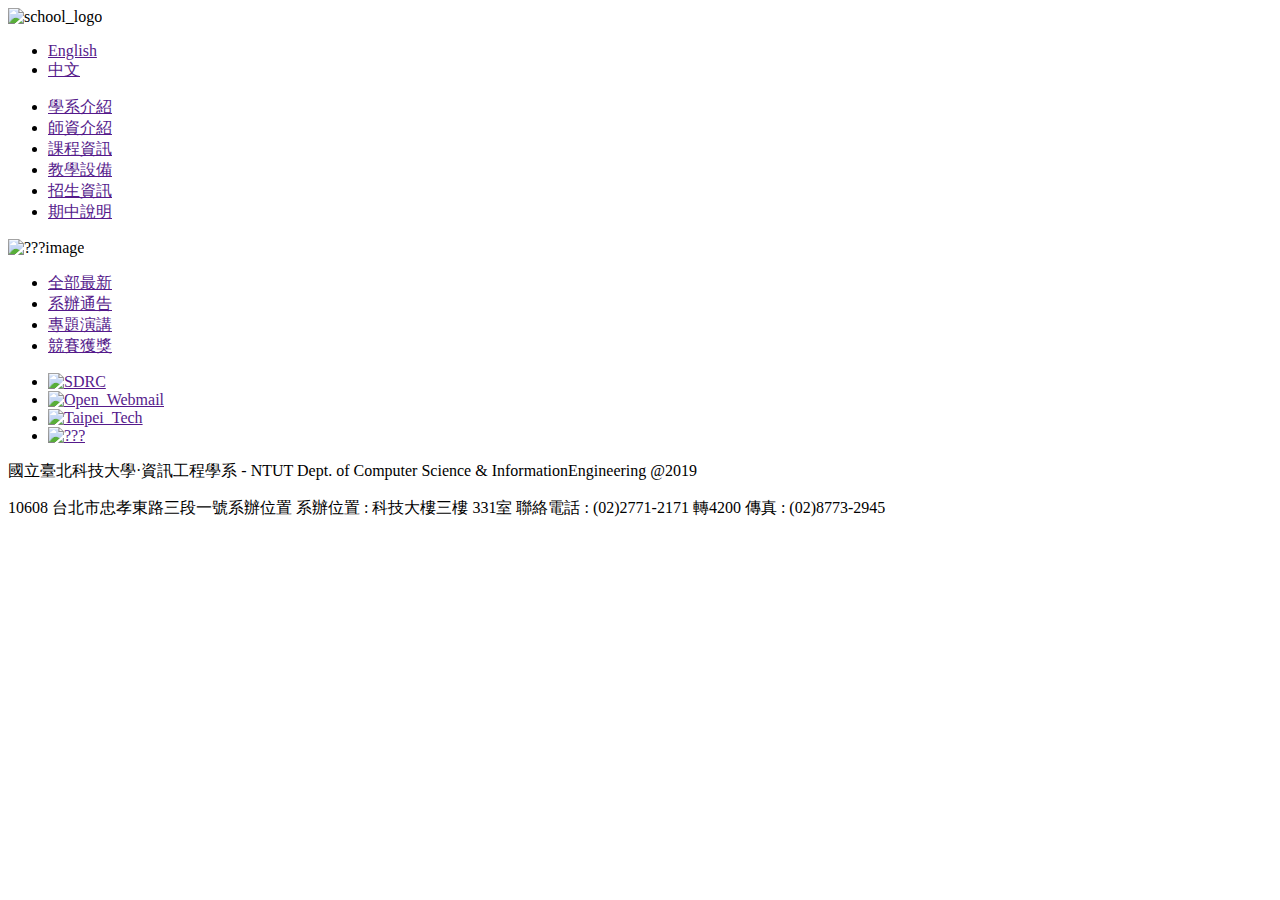
==== index.html @ 27d9d4f2 "Add files via upload" ====
<!DOCTYPE html>
<head>
    <meta charset="UTF-8">
    <meta name="viewport" content="width=device-width, initial-scale=1.0">
    <meta http-equiv="X-UA-Compatible" content="ie=edge">
    <link rel="stylesheet" href="style/main_style.css">
    <title>Document</title>
</head>

<html>
    <head>
        <title>Home Page</title>
    </head>
    <body>
        <div class="top">
            <div class="top_item">
                <img class="school_logo" src="img/ntut.png" alt="school_logo" />
            </div>

            <div class="top_item">
                <div class="top_item_language top_menu">
                    <ul class="top_ul horizontal_ul">
                        <div><li><a href="">English</a></li></div>
                        <div><li><a href="">中文</a></li></div>
                    </ul>
                </div>

                <div class="top_item_menu top_menu">
                    <ul class="top_ul horizontal_ul">
                        <div><li><a href="">學系介紹</a></li></div>
                        <div><li><a href="">師資介紹</a></li></div>
                        <div><li><a href="">課程資訊</a></li></div>
                        <div><li><a href="">教學設備</a></li></div>
                        <div><li><a href="">招生資訊</a></li></div>
                        <div><li><a href="">期中說明</a></li></div>
                    </ul>
                </div>   



            </div>

        </div>

        <img class="main_img" src="img/main_img.jpg" alt="???image" />

        <div class="main">
            <div class="main_article">
                <div class="main_left main_item">
                    <div class="main_left_menu">
                        <ul class="main_left_ul horizontal_ul">
                            <div><li><a href="">全部最新</a></li></div>
                            <div><li><a href="">系辦通告</a></li></div>
                            <div><li><a href="">專題演講</a></li></div>
                            <div><li><a href="">競賽獲獎</a></li></div>
                        </ul>
                    </div>

                    <div class="main_left_content">
                        <!--something`s here-->
                    </div>
                </div>

                <div class="main_right main_item">
                    <ul class="main_right_ul">
                        <li><a href=""><img src="img/hyperlink_img1.png" alt="SDRC" /></a></li>
                        <li><a href=""><img src="img/hyperlink_img2.png" alt="Open_Webmail" /></a></li>
                        <li><a href=""><img src="img/hyperlink_img3.png" alt="Taipei_Tech" /></a> </li>
                        <li><a href=""><img src="img/hyperlink_img4.png" alt="???" /></a></li>
                    </ul>
                </div>

            </div>

        </div>

        <div class="bottom">
            <p>國立臺北科技大學·資訊工程學系 - NTUT Dept. of Computer Science &
                InformationEngineering @2019
            </p>


            <p>
                10608 台北市忠孝東路三段一號系辦位置 系辦位置 : 科技大樓三樓 331室 聯絡電話 : (02)2771-2171
                轉4200 傳真 : (02)8773-2945
            </p>


        </div>
    </body>
</html>
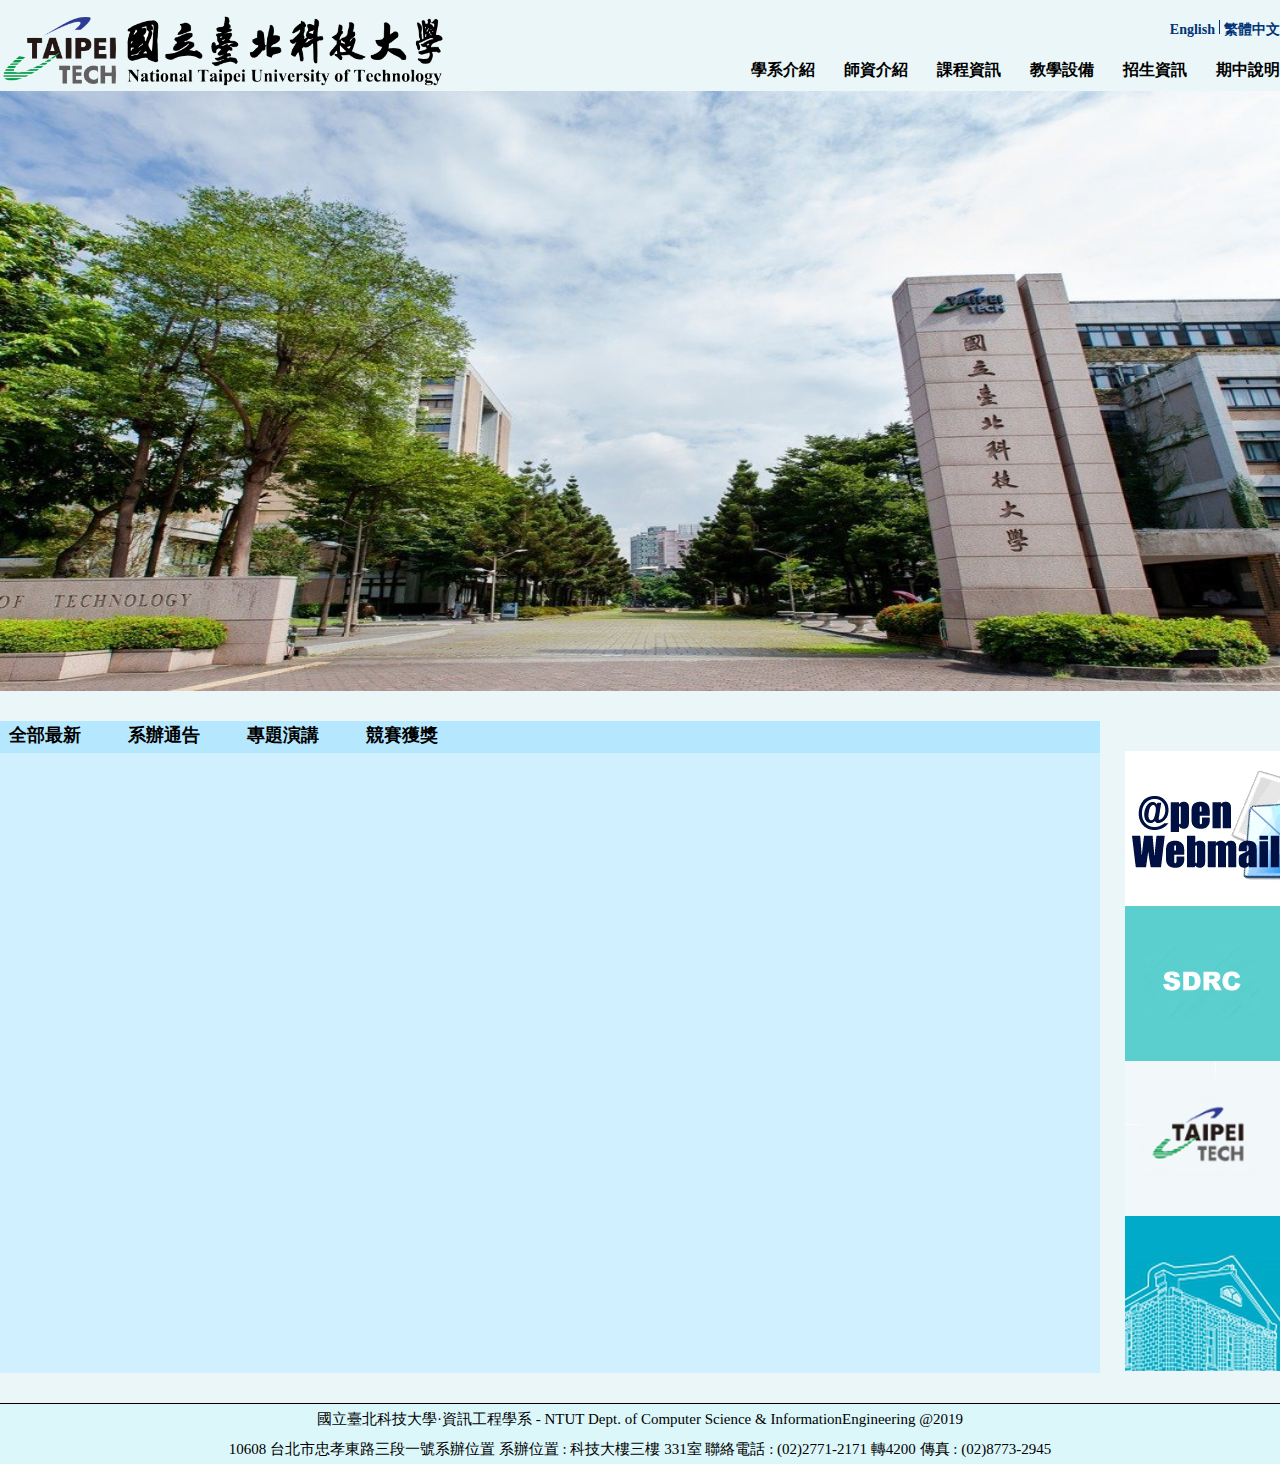
==== commit e06d9d6b: "Add files via upload" ====
--- a/index.html
+++ b/index.html
@@ -21,7 +21,8 @@
                 <div class="top_item_language top_menu">
                     <ul class="top_ul horizontal_ul">
                         <div><li><a href="">English</a></li></div>
-                        <div><li><a href="">中文</a></li></div>
+                        <div class="topline"></div>
+                        <div><li><a href="">繁體中文</a></li></div>
                     </ul>
                 </div>
 
@@ -63,10 +64,10 @@
 
                 <div class="main_right main_item">
                     <ul class="main_right_ul">
-                        <li><a href=""><img src="img/hyperlink_img1.png" alt="SDRC" /></a></li>
-                        <li><a href=""><img src="img/hyperlink_img2.png" alt="Open_Webmail" /></a></li>
-                        <li><a href=""><img src="img/hyperlink_img3.png" alt="Taipei_Tech" /></a> </li>
-                        <li><a href=""><img src="img/hyperlink_img4.png" alt="???" /></a></li>
+                        <li><a href="https://csie.ntut.edu.tw/cgi-bin/openwebmail/openwebmail.pl"><img src="img/hyperlink_img1.png" alt="SDRC" /></a></li>
+                        <li><a href="https://csie.ntut.edu.tw/sdrc/"><img src="img/hyperlink_img2.png" alt="Open_Webmail" /></a></li>
+                        <li><a href="https://www.ntut.edu.tw/"><img src="img/hyperlink_img3.png" alt="Taipei_Tech" /></a> </li>
+                        <li><a href="https://lib.ntut.edu.tw//mp.asp?mp=100"><img src="img/hyperlink_img4.png" alt="???" /></a></li>
                     </ul>
                 </div>
 
--- a/style/main_style.css
+++ b/style/main_style.css
@@ -0,0 +1,202 @@
+body
+{
+    max-width: 100%;
+    margin:0px auto;
+    padding:0px;
+    background-color: rgb(234, 246, 247);
+}
+/* template */
+.horizontal_ul
+{
+    padding: 0px;
+}
+.horizontal_ul div
+{
+    display: inline-block;
+}
+.horizontal_ul li
+{
+    display: inline-block;
+}
+.horizontal_ul li a
+{
+    text-decoration:none;
+    color:black;
+}
+/*top*/
+.top
+{
+    max-width:1280px;
+    display: flex;
+    justify-content: space-between;
+    padding: 0px;
+    margin: auto;
+    width: 100%;
+    height: auto;
+}
+
+.top_item
+{
+    display:inline-block;
+    width: 50%;
+    margin: 0px;
+    padding: 0px;
+
+}
+
+.school_logo
+{
+    margin-top:15px;
+    margin-left:0px;
+    width: 70%;
+    
+}
+
+.top_menu
+{
+    font-family:Microsoft JhengHei;
+    font-weight: bold;
+    text-align: end;
+}
+.topline{
+    height: 14px;
+    width: 1px;
+    background:#003377;
+}
+.top_ul
+{
+    margin-bottom: 0px;
+}
+.top_ul li
+{
+    width: 100%;
+    height: 100%;
+}
+.top_ul li a
+{
+    display: block;
+    width: 100%;
+    height: 100%;
+}
+
+
+.top_item_language ul 
+{
+    margin-top:20px;
+    margin-right: 0px;
+}
+.top_item_language ul div li a
+{
+    color: #003377;
+    font-size: 14px;   
+}
+.top_item_language ul div li a:hover
+{
+    color: #000000;
+}
+.top_item_menu ul div li a{
+    color: #000000;
+    margin-top:5px; 
+    font-size: 16px;
+    padding-right: 25px;   
+}
+.top_item_menu ul div li a:hover
+{
+    color: #003377;
+}
+
+
+
+/* main_img */
+.main_img
+{
+    width:1280px;
+    display: flex;
+    justify-content: space-between;
+    margin: auto;
+    height: 600px;
+}
+/* main_article */
+.main
+{
+    max-width:1280px;
+    margin: auto;
+    padding-top: 30px;
+    padding-bottom: 30px;
+}
+.main_article
+{
+    display: flex;
+    justify-content: space-between;
+    margin:0px 0px;
+    
+    
+}
+.main_item
+{
+    display: inline-block;
+    padding: 0px;
+    margin: 0px;
+}
+.main_left
+{
+    width: 70%;
+}
+.main_left_content
+{
+    height: 620px;
+    width: 1100px;
+    background-color:rgb(208, 240, 255);
+}
+.main_left_ul
+{
+    margin: 0px;
+    width: 1100px;
+    background-color:rgb(181, 232, 255);
+}
+.main_left_ul div
+{
+    width: 90px;
+    height: 30px;
+    font-size: 18px;
+    margin-top: 2px;
+    font-family:Microsoft JhengHei;
+    padding-right: 25px; 
+    font-weight: bold;
+    text-align: center;
+}
+.main_left_ul div:hover
+{
+    background-color:rgb(167, 226, 253);
+}
+.main_right
+{
+    text-align: end;
+}
+.main_right_ul
+{
+    list-style: none;
+    margin: 0px;
+    margin-top: 30px;
+}
+.main_right_ul li
+{
+    height: 155px;
+    margin:0px;
+    padding:0px;
+}
+/* bottom */
+.bottom
+{
+    margin: 0px;
+    text-align: center;
+    font-size: 15px;
+    
+    border-top: 1px black solid;
+    background-color: rgb(219, 247, 250);
+}
+.bottom p
+{
+    margin: 0px;
+    line-height: 30px;
+}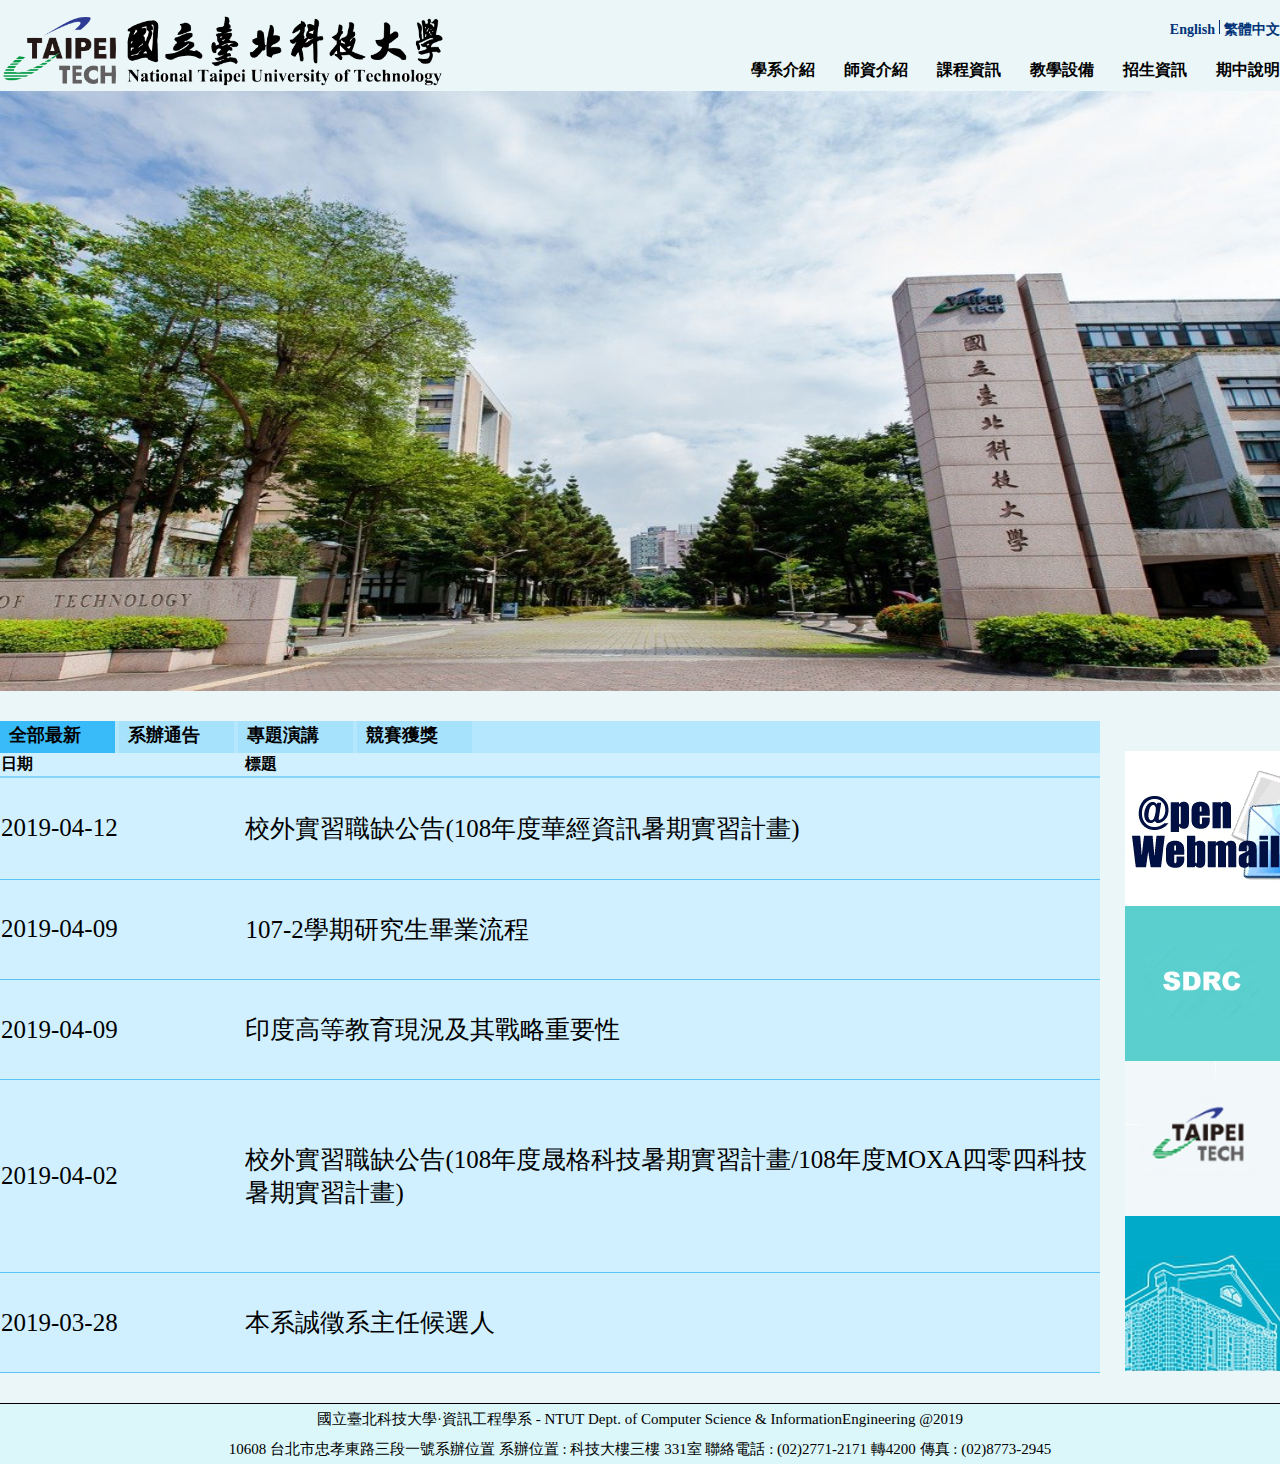
==== commit 4eca05a2: "Add files via upload" ====
--- a/index.html
+++ b/index.html
@@ -4,7 +4,7 @@
     <meta name="viewport" content="width=device-width, initial-scale=1.0">
     <meta http-equiv="X-UA-Compatible" content="ie=edge">
     <link rel="stylesheet" href="style/main_style.css">
-    <title>Document</title>
+    <title>國立臺北科技大學‧資訊工程學系</title>
 </head>
 
 <html>
@@ -12,6 +12,7 @@
         <title>Home Page</title>
     </head>
     <body>
+        <script src="js/main_js.js"></script>
         <div class="top">
             <div class="top_item">
                 <img class="school_logo" src="img/ntut.png" alt="school_logo" />
@@ -50,15 +51,122 @@
                 <div class="main_left main_item">
                     <div class="main_left_menu">
                         <ul class="main_left_ul horizontal_ul">
-                            <div><li><a href="">全部最新</a></li></div>
-                            <div><li><a href="">系辦通告</a></li></div>
-                            <div><li><a href="">專題演講</a></li></div>
-                            <div><li><a href="">競賽獲獎</a></li></div>
+                            <div id = "div_allnew" onclick="change('allnew','div_allnew')"><li>全部最新</li></div>
+                            <div id = "div_notice" onclick="change('notice','div_notice')"><li>系辦通告</li></div>
+                            <div id = "div_speech" onclick="change('speech','div_speech')"><li>專題演講</li></div>
+                            <div id = "div_contest" onclick="change('contest','div_contest')"><li>競賽獲獎</li></div>
                         </ul>
-                    </div>
+                    </div>  
 
                     <div class="main_left_content">
-                        <!--something`s here-->
+                        <table class="main_left_content_table" id="allnew">
+                            <thead>
+                                <th class="main_left_content_table_day">日期</th>
+                                <th class="main_left_content_table_title">標題</th>
+                            </thead>
+                            <tbody>
+                                <tr>
+                                    <td>2019-04-12</td>
+                                    <td>校外實習職缺公告(108年度華經資訊暑期實習計畫)</td>
+                                </tr>
+                                <tr>
+                                    <td>2019-04-09</td>
+                                    <td>107-2學期研究生畢業流程</td>
+                                </tr>
+                                <tr>
+                                    <td>2019-04-09</td>
+                                    <td>印度高等教育現況及其戰略重要性</td>
+                                </tr>
+                                <tr>
+                                    <td>2019-04-02</td>
+                                    <td>校外實習職缺公告(108年度晟格科技暑期實習計畫/108年度MOXA四零四科技暑期實習計畫)</td>
+                                </tr>
+                                <tr>
+                                    <td>2019-03-28</td>
+                                    <td>本系誠徵系主任候選人</td>
+                                </tr>
+                            </tbody>
+                        </table>
+                        <table class="main_left_content_table" id="notice">
+                                <thead>
+                                    <th class="main_left_content_table_day">日期</th>
+                                    <th class="main_left_content_table_title">標題</th>
+                                </thead>
+                                <tbody>
+                                    <tr>
+                                        <td>2019-04-09</td>
+                                        <td>人體無線網路之最佳化傳輸</td>
+                                    </tr>
+                                    <tr>
+                                        <td>2019-03-26</td>
+                                        <td>本週四(3/28)資工所專題討論暫停舉行</td>
+                                    </tr>
+                                    <tr>
+                                        <td>2019-03-26</td>
+                                        <td>大數據分析實作經驗分享</td>
+                                    </tr>
+                                    <tr>
+                                        <td>2019-03-12</td>
+                                        <td>遊戲業經驗分享</td>
+                                    </tr>
+                                    <tr>
+                                        <td>2019-03-05</td>
+                                        <td>國際人才培育學院說明暨 CPR 及 AED 急救訓練課程</td>
+                                    </tr>
+                                </tbody>
+                            </table>
+                            <table class="main_left_content_table" id="speech">
+                                    <thead>
+                                        <th class="main_left_content_table_day">日期</th>
+                                        <th class="main_left_content_table_title">標題</th>
+                                    </thead>
+                                    <tbody>
+                                        <tr>
+                                            <td>2018-11-05</td>
+                                            <td>108 學年度碩士班一般招生公告</td>
+                                        </tr>
+                                        <tr>
+                                            <td>2018-10-01</td>
+                                            <td>108 學年度碩士班甄試招生公告</td>
+                                        </tr>
+                                        <tr>
+                                            <td>2018-10-01</td>
+                                            <td>108 學年度博士班甄試招生公告</td>
+                                        </tr>
+                                        <tr>
+                                            <td>2018-07-17</td>
+                                            <td>107學年度碩一學生申請逕修讀博士班</td>
+                                        </tr>
+                                        <tr>
+                                            <td>2018-03-08</td>
+                                            <td>107 學年度博士班招生公告</td>
+                                        </tr>
+                                    </tbody>
+                                </table>
+                                <table class="main_left_content_table" id="contest">
+                                        <thead>
+                                            <th class="main_left_content_table_day">日期</th>
+                                            <th class="main_left_content_table_title">標題</th>
+                                        </thead>
+                                        <tbody>
+                                            <tr>
+                                                <td>2018-11-12</td>
+                                                <td>賀！本系學生參加107年度全國大專電腦軟體設計競賽應用軟體設計組獲得第一名與佳作</td>
+                                            </tr>
+                                            <tr>
+                                                <td>2018-01-02</td>
+                                                <td>賀！本系學生參加106年度全國大專電腦軟體設計競賽雙料第二名與佳作</td>
+                                            </tr>
+                                            <tr>
+                                                <td>2017-05-08</td>
+                                                <td>2017第十二屆戰國策全國創新創業競賽 創新創意組第一名</td>
+                                            </tr>
+                                            <tr>
+                                                <td>2016-11-07</td>
+                                                <td>賀！本系同學榮獲第21屆全國大專校院資訊應用服務創新競賽 第一名</td>
+                                            </tr>
+                                        </tbody>
+                                    </table>
                     </div>
                 </div>
 
--- a/style/main_style.css
+++ b/style/main_style.css
@@ -148,6 +148,43 @@
     width: 1100px;
     background-color:rgb(208, 240, 255);
 }
+.main_left_content_table
+{
+    width: 100%;
+    border-collapse:collapse;
+    display: none;
+    text-align: left;
+    height: 620px;
+    
+}
+#div_allnew
+{
+    background-color: rgb(56, 187, 248);
+}
+#allnew
+{
+    display: table;
+}
+.main_left_content_table tr td
+{
+    border-bottom: 1px rgb(91, 196, 245) solid;
+    font-size: 25px;
+}
+
+.main_left_content_table th
+{
+    border-bottom: 2px rgb(134, 212, 248) solid;
+    
+}
+
+.main_left_content_table_day
+{
+    width: 20%;
+}
+.main_left_content_table_title
+{
+    width: 70%;
+}
 .main_left_ul
 {
     margin: 0px;
@@ -159,11 +196,12 @@
     width: 90px;
     height: 30px;
     font-size: 18px;
-    margin-top: 2px;
+    padding-top: 2px;
     font-family:Microsoft JhengHei;
     padding-right: 25px; 
     font-weight: bold;
     text-align: center;
+    background-color:  rgb(167, 226, 253);
 }
 .main_left_ul div:hover
 {
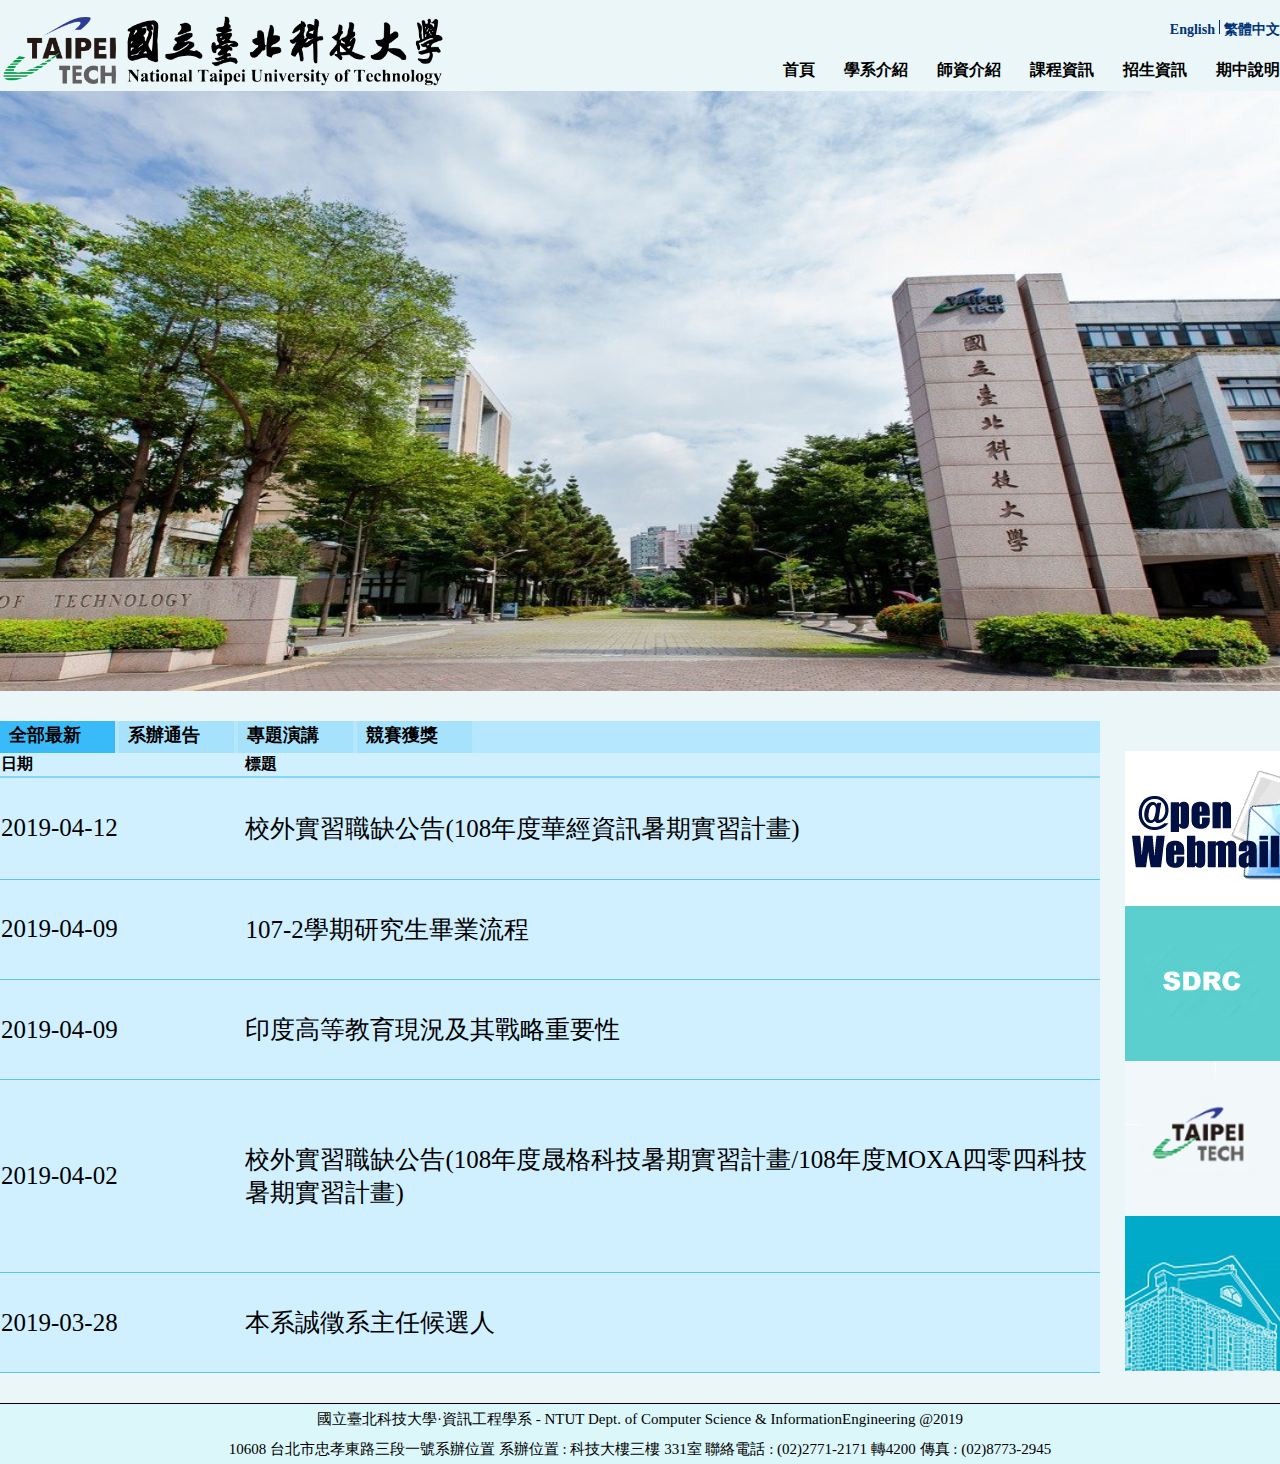
==== commit a9db63c8: "page2修改js" ====
--- a/index.html
+++ b/index.html
@@ -3,7 +3,7 @@
     <meta charset="UTF-8">
     <meta name="viewport" content="width=device-width, initial-scale=1.0">
     <meta http-equiv="X-UA-Compatible" content="ie=edge">
-    <link rel="stylesheet" href="style/main_style.css">
+    <link rel="stylesheet" href="../style/main_style.css">
     <title>國立臺北科技大學‧資訊工程學系</title>
 </head>
 
@@ -12,10 +12,10 @@
         <title>Home Page</title>
     </head>
     <body>
-        <script src="js/main_js.js"></script>
+        <script src="../js/main_js.js"></script>
         <div class="top">
             <div class="top_item">
-                <img class="school_logo" src="img/ntut.png" alt="school_logo" />
+                <img class="school_logo" src="../img/ntut.png" alt="school_logo" />
             </div>
 
             <div class="top_item">
@@ -29,12 +29,12 @@
 
                 <div class="top_item_menu top_menu">
                     <ul class="top_ul horizontal_ul">
-                        <div><li><a href="">學系介紹</a></li></div>
-                        <div><li><a href="">師資介紹</a></li></div>
-                        <div><li><a href="">課程資訊</a></li></div>
-                        <div><li><a href="">教學設備</a></li></div>
-                        <div><li><a href="">招生資訊</a></li></div>
-                        <div><li><a href="">期中說明</a></li></div>
+                        <div><li><a href="./index.html">首頁</a></li></div>
+                        <div><li><a href="./page2.html">學系介紹</a></li></div>
+                        <div><li><a href="./page3.html">師資介紹</a></li></div>
+                        <div><li><a href="./page4.html">課程資訊</a></li></div>
+                        <div><li><a href="./page5.html">招生資訊</a></li></div>
+                        <div><li><a href="./page6.html">期中說明</a></li></div>
                     </ul>
                 </div>   
 
@@ -44,17 +44,17 @@
 
         </div>
 
-        <img class="main_img" src="img/main_img.jpg" alt="???image" />
+        <img class="main_img" src="../img/main_img.jpg" alt="???image" />
 
         <div class="main">
             <div class="main_article">
                 <div class="main_left main_item">
                     <div class="main_left_menu">
                         <ul class="main_left_ul horizontal_ul">
-                            <div id = "div_allnew" onclick="change('allnew','div_allnew')"><li>全部最新</li></div>
-                            <div id = "div_notice" onclick="change('notice','div_notice')"><li>系辦通告</li></div>
-                            <div id = "div_speech" onclick="change('speech','div_speech')"><li>專題演講</li></div>
-                            <div id = "div_contest" onclick="change('contest','div_contest')"><li>競賽獲獎</li></div>
+                            <div id = "div_allnew" onclick="change('allnew')"><li>全部最新</li></div>
+                            <div id = "div_notice" onclick="change('notice')"><li>系辦通告</li></div>
+                            <div id = "div_speech" onclick="change('speech')"><li>專題演講</li></div>
+                            <div id = "div_contest" onclick="change('contest')"><li>競賽獲獎</li></div>
                         </ul>
                     </div>  
 
@@ -172,10 +172,10 @@
 
                 <div class="main_right main_item">
                     <ul class="main_right_ul">
-                        <li><a href="https://csie.ntut.edu.tw/cgi-bin/openwebmail/openwebmail.pl"><img src="img/hyperlink_img1.png" alt="SDRC" /></a></li>
-                        <li><a href="https://csie.ntut.edu.tw/sdrc/"><img src="img/hyperlink_img2.png" alt="Open_Webmail" /></a></li>
-                        <li><a href="https://www.ntut.edu.tw/"><img src="img/hyperlink_img3.png" alt="Taipei_Tech" /></a> </li>
-                        <li><a href="https://lib.ntut.edu.tw//mp.asp?mp=100"><img src="img/hyperlink_img4.png" alt="???" /></a></li>
+                        <li><a href="https://csie.ntut.edu.tw/cgi-bin/openwebmail/openwebmail.pl"><img src="../img/hyperlink_img1.png" alt="SDRC" /></a></li>
+                        <li><a href="https://csie.ntut.edu.tw/sdrc/"><img src="../img/hyperlink_img2.png" alt="Open_Webmail" /></a></li>
+                        <li><a href="https://www.ntut.edu.tw/"><img src="../img/hyperlink_img3.png" alt="Taipei_Tech" /></a> </li>
+                        <li><a href="https://lib.ntut.edu.tw//mp.asp?mp=100"><img src="../img/hyperlink_img4.png" alt="???" /></a></li>
                     </ul>
                 </div>
 
